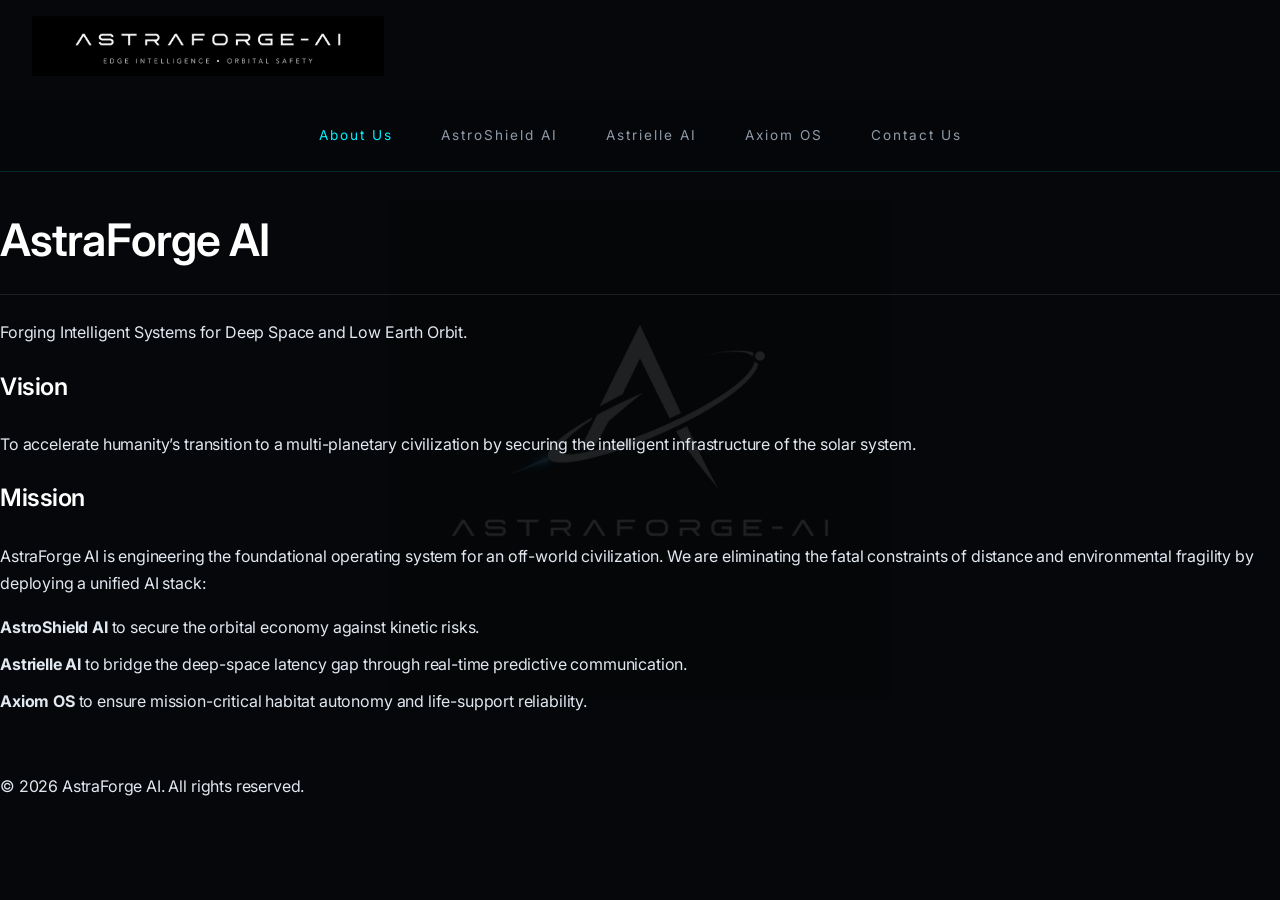
==== index.html @ d45b2513 "Update index.html" ====
<!DOCTYPE html>
<html lang="en">
<head>
    <meta charset="UTF-8">
    <meta name="viewport" content="width=device-width, initial-scale=1.0">
    <title>AstraForge AI</title>
    <link rel="stylesheet" href="style.css?v=16">
    <link rel="icon" type="image/png" href="favicon.png">
</head>
<body>
<div class="top-logo-wrapper">
    <img src="name.png" alt="AstraForge AI Logo" class="top-logo">
</div>
    <nav>
        <a href="index.html" style="color: var(--accent-cyan);">About Us</a>
        <a href="astroshield.html">AstroShield AI</a>
        <a href="astrielle.html">Astrielle AI</a>
        <a href="axiom-os.html">Axiom OS</a>
        <a href="contact.html">Contact Us</a>
    </nav>

    <div class="container">
        <h1>AstraForge AI</h1>
        <p>Forging Intelligent Systems for Deep Space and Low Earth Orbit.</p>

        <h2>Vision</h2>
        <p>To accelerate humanity’s transition to a multi-planetary civilization by securing the intelligent infrastructure of the solar system.</p>

        <h2>Mission</h2>
<p>AstraForge AI is engineering the foundational operating system for an off-world civilization. We are eliminating the fatal constraints of distance and environmental fragility by deploying a unified AI stack:</p>

<ul>
    <li><strong>AstroShield AI</strong> to secure the orbital economy against kinetic risks.</li>
    <li><strong>Astrielle AI</strong> to bridge the deep-space latency gap through real-time predictive communication.</li>
    <li><strong>Axiom OS</strong> to ensure mission-critical habitat autonomy and life-support reliability.</li>
</ul>
        
    </div>
<footer>
    <div class="container">
        <p>&copy; 2026 AstraForge AI. All rights reserved.</p>
    </div>
</footer>
</body>
</html>
---- style.css ----
@import url('https://fonts.googleapis.com/css2?family=Inter:wght@300;400;500;600;700&display=swap');

:root {
  --bg: #05070A;
  --text: #E2E8F0;
  --accent-cyan: #00F0FF;
  --accent-red: #FF3B30;
}

html {
  background-color: var(--bg);
  min-height: 100vh;
}

body {
  background-color: transparent;
  color: var(--text);
  /* The ultimate sleek, modern sans-serif font stack */
  font-family: 'Inter', -apple-system, BlinkMacSystemFont, "Segoe UI", Roboto, Helvetica, Arial, sans-serif;
  margin: 0;
  padding: 0;
  line-height: 1.7;          /* Matches the spacious line spacing in the SpaceX quote */
  letter-spacing: -0.01em;    /* Gives it that premium, sleek editorial feel */
  position: relative;
  min-height: 100vh;
  -webkit-font-smoothing: antialiased; /* Makes the text look ultra-sharp on dark backgrounds */
  -moz-osx-font-smoothing: grayscale;
}

/* Background Logo Watermark */
body::before {
  content: '';
  position: fixed;
  top: 0;
  left: 0;
  width: 100%;
  height: 100%;
  background-image: url('logo.png');
  background-repeat: no-repeat;
  background-position: center;
  background-size: 500px; 
  opacity: 0.1; /* Slightly increased for visibility */
  z-index: -1;
  pointer-events: none;
}

/* Navigation Bar */
nav {
  background: rgba(5, 7, 10, 0.95);
  padding: 1.5rem 2rem;
  border-bottom: 1px solid rgba(0, 240, 255, 0.15);
  display: flex;
  justify-content: center;
  gap: 3rem;
  position: sticky;
  top: 0;
  z-index: 10;
}

nav a {
  color: #8F9BA8;
  text-decoration: none;
  font-family: 'Inter', sans-serif; 
  text-transform: none;
  font-size: 0.85rem;
  letter-spacing: 2px;
  transition: 0.3s;
}

nav a:hover {
  color: var(--accent-cyan);
}

/* Center the list block while keeping text left-aligned */
.container ul {
    display: inline-block;     /* Makes the list behave like a centered element */
    text-align: left;          /* Keeps your text clean and readable */
    margin: 0 auto;            /* Standard centering */
    width: fit-content;        /* Ensures the box is only as wide as the text */
    padding-left: 0;           /* Removes default browser indentation */
}

/* Optional: Add space between bullets */
.container li {
    margin-bottom: 10px;
}
h1, h2 {
  font-family: 'Inter', -apple-system, BlinkMacSystemFont, sans-serif; /* Updated to clean SpaceX style */
  font-weight: 600;                 /* Solid, structural weight */
  letter-spacing: -0.02em;          /* Tighter tracking for titles */
  color: #FFFFFF;
  margin-bottom: 1.5rem;
}

h1 {
  font-size: 2.8rem;
  border-bottom: 1px solid rgba(255,255,255,0.1);
  padding-bottom: 1rem;
}

.tech-box {
  background: rgba(255, 255, 255, 0.03);
  padding: 2rem;
  border-left: 4px solid var(--accent-cyan);
  margin-top: 2rem;
  border-radius: 0 4px 4px 0;
}

.tech-box.red {
  border-left: 4px solid var(--accent-red);
}

/* Image Gallery Style */
.image-gallery {
    display: grid;
    grid-template-columns: repeat(auto-fit, minmax(250px, 1fr));
    gap: 15px;
    margin-top: 3rem;
}

.image-gallery img {
    width: 100%;
    height: auto;
    border-radius: 8px;
    box-shadow: 0 4px 6px rgba(0, 0, 0, 0.4);
    border: 1px solid rgba(255, 255, 255, 0.1);
    cursor: zoom-in;
    transition: transform 0.2s; /* adds a nice hover effect */
}

.image-gallery img:hover {
    transform: scale(1.02); /* slight zoom on hover */
}

/* Add spacing between list items in the tech box */
.tech-box ul li {
    margin-bottom: 1.2rem; /* This creates the space between the dots */
}

/* This keeps the bottom of the box tidy by not adding space after the final dot */
.tech-box ul li:last-child {
    margin-bottom: 0; 
}

/* Styling for the logo container and image */
.top-logo-wrapper {
    padding: 1rem 2rem; /* Add some space around the logo */
}

.top-logo {
    width: auto; /* Allow standard resizing */
    height: 60px; /* Precise layout control */
    max-width: 100%; /* Ensure standard scaling on smaller screens */
}

/* Styling for the website footer */
footer {
    padding: 2rem 0; /* Add standard vertical spacing */
}
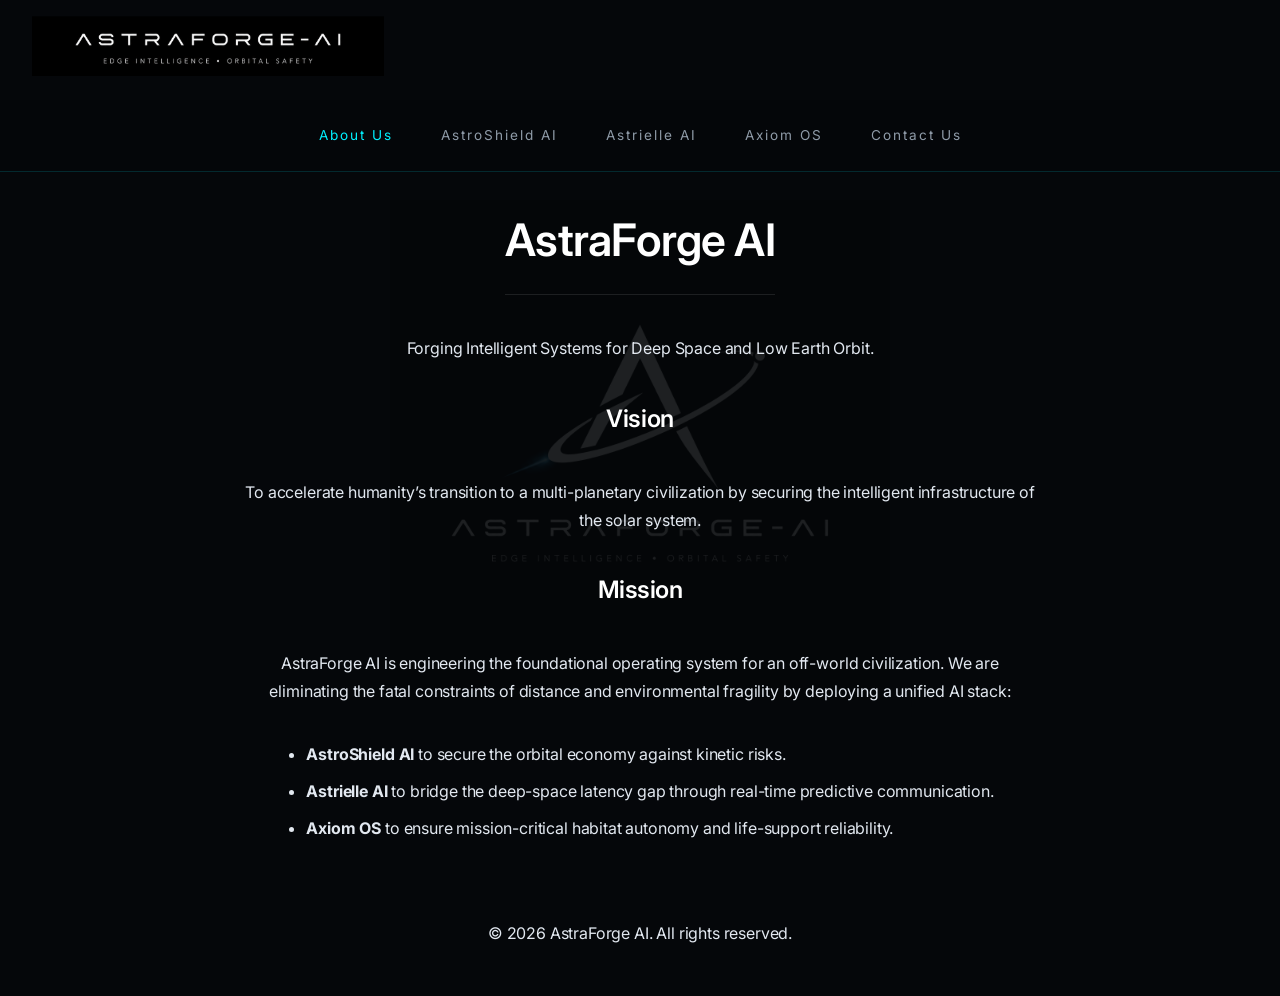
==== commit 53025b92: "Update index.html" ====
--- a/index.html
+++ b/index.html
@@ -4,7 +4,7 @@
     <meta charset="UTF-8">
     <meta name="viewport" content="width=device-width, initial-scale=1.0">
     <title>AstraForge AI</title>
-    <link rel="stylesheet" href="style.css?v=16">
+    <link rel="stylesheet" href="style.css?v=18">
     <link rel="icon" type="image/png" href="favicon.png">
 </head>
 <body>
--- a/style.css
+++ b/style.css
@@ -71,15 +71,28 @@
   color: var(--accent-cyan);
 }
 
-/* Center the list block while keeping text left-aligned */
-.container ul {
-    display: inline-block;     /* Makes the list behave like a centered element */
-    text-align: left;          /* Keeps your text clean and readable */
-    margin: 0 auto;            /* Standard centering */
-    width: fit-content;        /* Ensures the box is only as wide as the text */
-    padding-left: 0;           /* Removes default browser indentation */
+/* 1. Ensure the parent container centers everything inside it */
+.container {
+    text-align: center;
 }
 
+/* Center everything inside the container */
+.container {
+    display: flex;
+    flex-direction: column; /* Stacks items vertically */
+    align-items: center;    /* Centers items horizontally */
+    text-align: center;     /* Ensures text elements are centered */
+    max-width: 800px;       /* Keeps it looking good on wide screens */
+    margin: 0 auto;         /* Centers the container itself on the page */
+}
+
+/* Ensure the list stays left-aligned *within* its centered block */
+.container ul {
+    text-align: left;
+    display: inline-block;
+    padding-left: 20px;
+    margin: 20px 0;
+}
 /* Optional: Add space between bullets */
 .container li {
     margin-bottom: 10px;
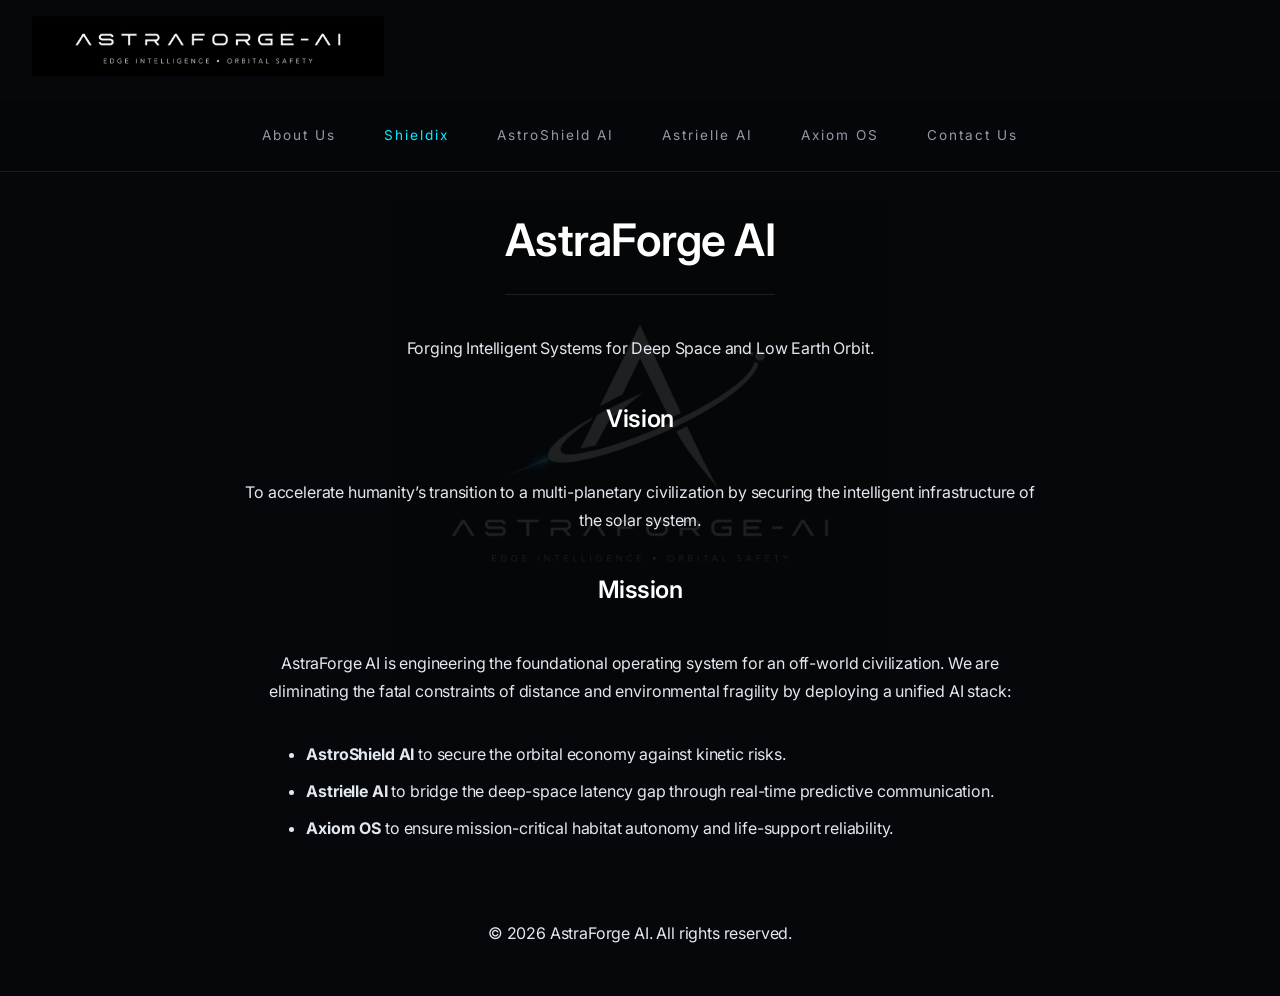
==== commit e86a5ced: "Update About Us link style in index.html" ====
--- a/index.html
+++ b/index.html
@@ -12,7 +12,8 @@
     <img src="name.png" alt="AstraForge AI Logo" class="top-logo">
 </div>
     <nav>
-        <a href="index.html" style="color: var(--accent-cyan);">About Us</a>
+        <a href="index.html">About Us</a>
+        <a href="shieldix.html" style="color: var(--accent-cyan);">Shieldix</a>
         <a href="astroshield.html">AstroShield AI</a>
         <a href="astrielle.html">Astrielle AI</a>
         <a href="axiom-os.html">Axiom OS</a>
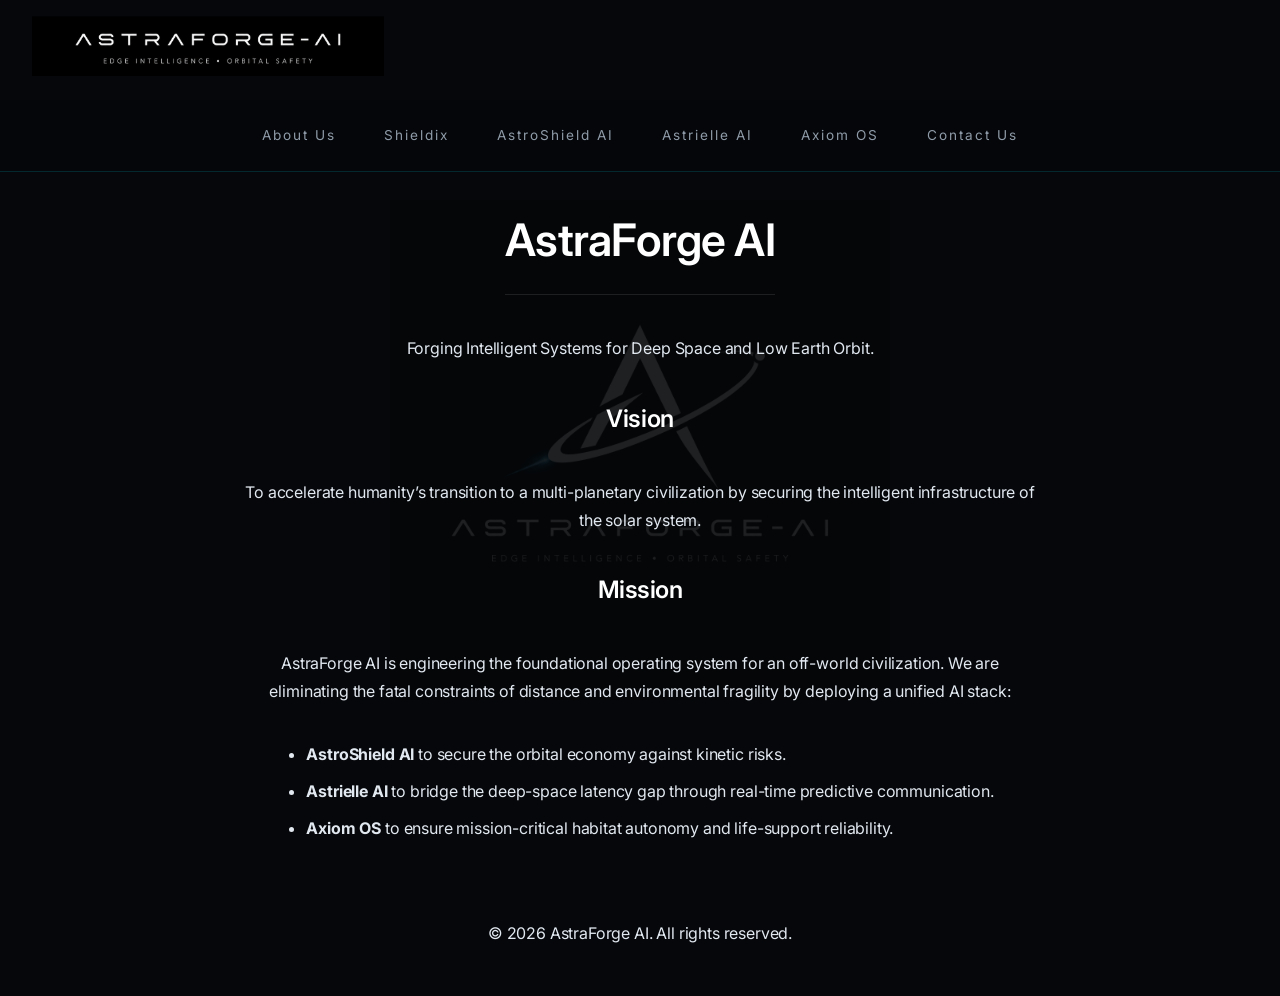
==== commit 54578af2: "Update index.html" ====
--- a/index.html
+++ b/index.html
@@ -4,7 +4,7 @@
     <meta charset="UTF-8">
     <meta name="viewport" content="width=device-width, initial-scale=1.0">
     <title>AstraForge AI</title>
-    <link rel="stylesheet" href="style.css?v=18">
+    <link rel="stylesheet" href="style.css?v=19">
     <link rel="icon" type="image/png" href="favicon.png">
 </head>
 <body>
@@ -13,7 +13,7 @@
 </div>
     <nav>
         <a href="index.html">About Us</a>
-        <a href="shieldix.html" style="color: var(--accent-cyan);">Shieldix</a>
+        <a href="shieldix.html">Shieldix</a>
         <a href="astroshield.html">AstroShield AI</a>
         <a href="astrielle.html">Astrielle AI</a>
         <a href="axiom-os.html">Axiom OS</a>
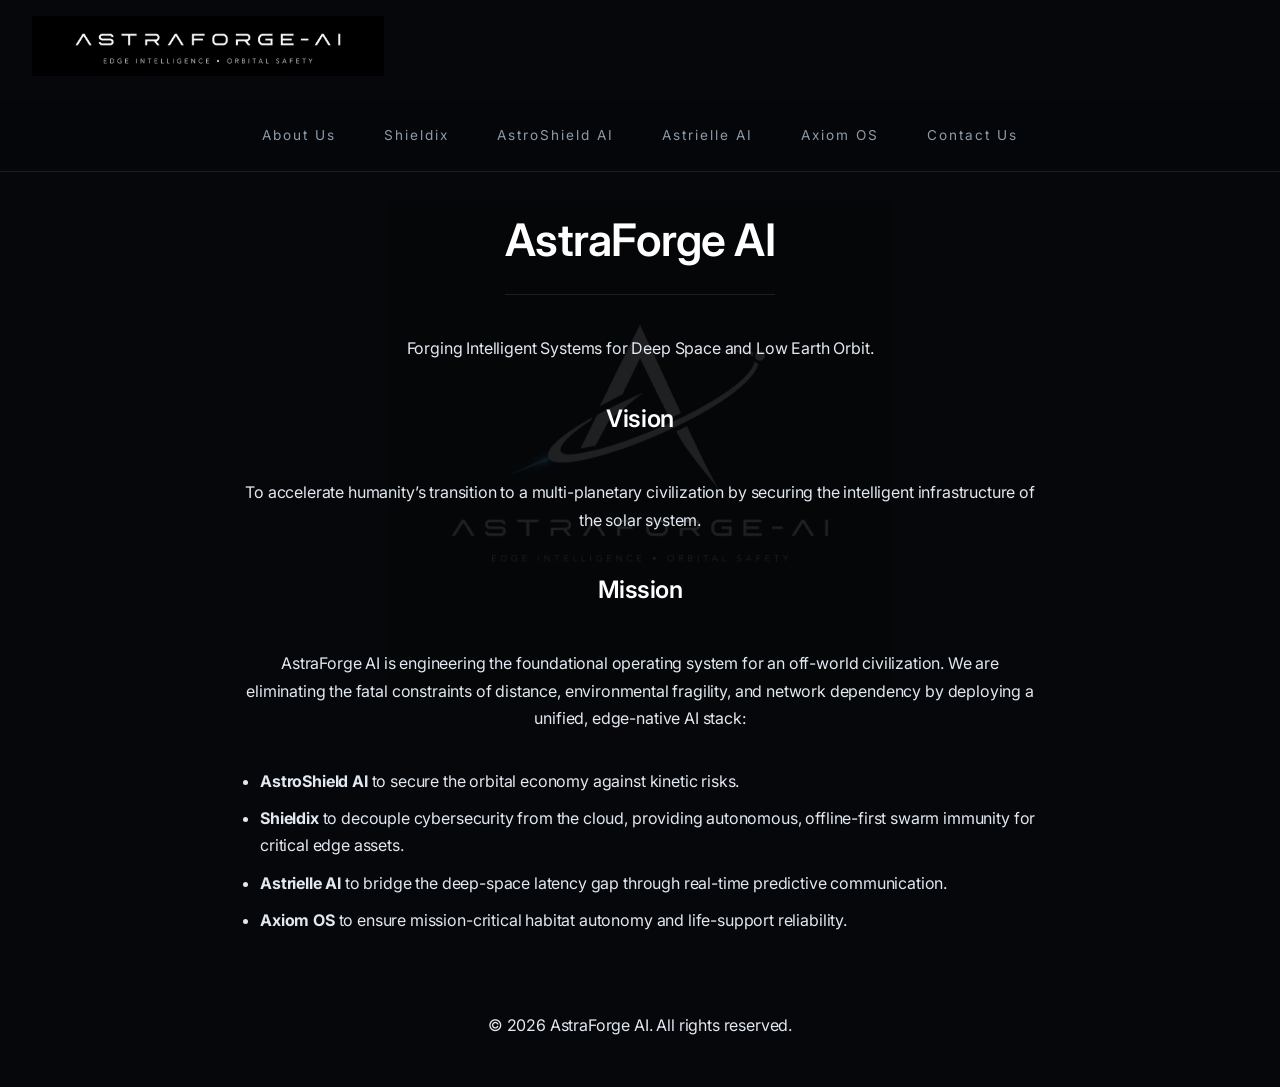
==== commit d6ab2c1e: "Update index.html" ====
--- a/index.html
+++ b/index.html
@@ -4,7 +4,7 @@
     <meta charset="UTF-8">
     <meta name="viewport" content="width=device-width, initial-scale=1.0">
     <title>AstraForge AI</title>
-    <link rel="stylesheet" href="style.css?v=19">
+    <link rel="stylesheet" href="style.css?v=20">
     <link rel="icon" type="image/png" href="favicon.png">
 </head>
 <body>
@@ -28,13 +28,14 @@
         <p>To accelerate humanity’s transition to a multi-planetary civilization by securing the intelligent infrastructure of the solar system.</p>
 
         <h2>Mission</h2>
-<p>AstraForge AI is engineering the foundational operating system for an off-world civilization. We are eliminating the fatal constraints of distance and environmental fragility by deploying a unified AI stack:</p>
-
-<ul>
-    <li><strong>AstroShield AI</strong> to secure the orbital economy against kinetic risks.</li>
-    <li><strong>Astrielle AI</strong> to bridge the deep-space latency gap through real-time predictive communication.</li>
-    <li><strong>Axiom OS</strong> to ensure mission-critical habitat autonomy and life-support reliability.</li>
-</ul>
+        <p>AstraForge AI is engineering the foundational operating system for an off-world civilization. We are eliminating the fatal constraints of distance, environmental fragility, and network dependency by deploying a unified, edge-native AI stack:</p>
+        
+        <ul>
+            <li><strong>AstroShield AI</strong> to secure the orbital economy against kinetic risks.</li>
+            <li><strong>Shieldix</strong> to decouple cybersecurity from the cloud, providing autonomous, offline-first swarm immunity for critical edge assets.</li>
+            <li><strong>Astrielle AI</strong> to bridge the deep-space latency gap through real-time predictive communication.</li>
+            <li><strong>Axiom OS</strong> to ensure mission-critical habitat autonomy and life-support reliability.</li>
+        </ul>
         
     </div>
 <footer>
